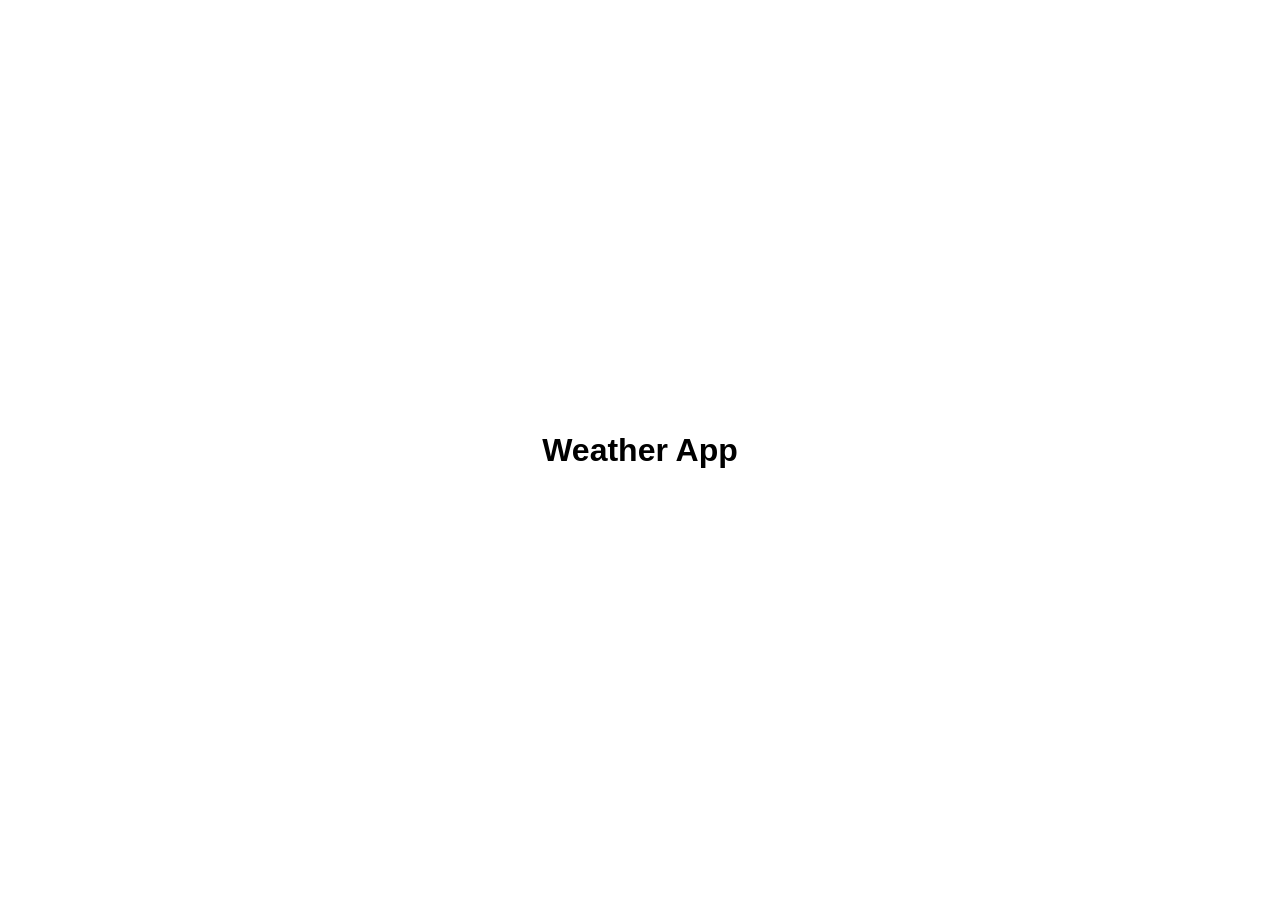
==== index.html @ d3a27dba "Add basic page with centered Weather App heading Co-Authored-By: Claude Sonnet 5.5 <noreply@anthropi" ====
<!DOCTYPE html>
<html lang="en">
<head>
  <meta charset="UTF-8">
  <meta name="viewport" content="width=device-width, initial-scale=1.0">
  <title>Weather App</title>
  <link rel="stylesheet" href="style.css">
</head>
<body>
  <h1>Weather App</h1>
  <script src="script.js"></script>
</body>
</html>
---- style.css ----
body {
  margin: 0;
  height: 100vh;
  display: flex;
  justify-content: center;
  align-items: center;
  font-family: sans-serif;
}
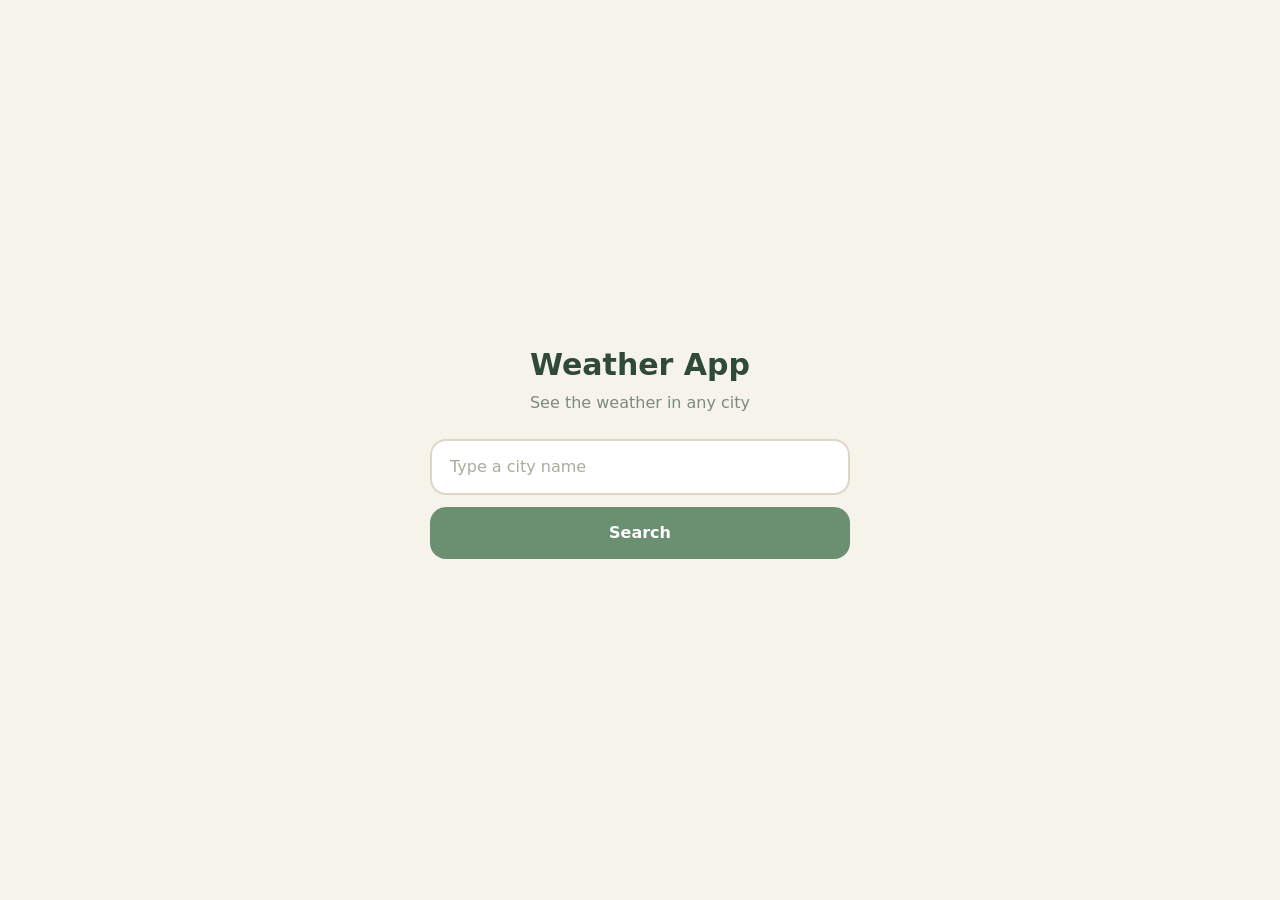
==== commit 19c4ce8a: "Build first screen: title, search box and Search button Co-Authored-By: Claude Sonnet 5.5 <noreply@a" ====
--- a/index.html
+++ b/index.html
@@ -7,7 +7,12 @@
   <link rel="stylesheet" href="style.css">
 </head>
 <body>
-  <h1>Weather App</h1>
+  <main class="app">
+    <h1>Weather App</h1>
+    <p class="tagline">See the weather in any city</p>
+    <input type="text" placeholder="Type a city name" aria-label="City name">
+    <button type="button">Search</button>
+  </main>
   <script src="script.js"></script>
 </body>
 </html>
--- a/style.css
+++ b/style.css
@@ -1,8 +1,74 @@
+:root {
+  --page: #f6f3ea;
+  --green: #6b8f71;
+  --green-dark: #2f4a37;
+  --line: #dcd6c4;
+  --text: #3b4a3f;
+}
+
+* {
+  box-sizing: border-box;
+}
+
 body {
   margin: 0;
-  height: 100vh;
+  min-height: 100vh;
   display: flex;
+  align-items: center;
   justify-content: center;
-  align-items: center;
-  font-family: sans-serif;
+  padding: 40px 20px;
+  background: var(--page);
+  color: var(--text);
+  font-family: ui-rounded, "Nunito", "Quicksand", "Varela Round", "Arial Rounded MT Bold", system-ui, sans-serif;
+  line-height: 1.5;
 }
+
+.app {
+  width: 100%;
+  max-width: 420px;
+}
+
+h1 {
+  margin: 0 0 4px;
+  text-align: center;
+  font-size: 30px;
+  color: var(--green-dark);
+}
+
+.tagline {
+  margin: 0 0 24px;
+  text-align: center;
+  color: #7d8a7f;
+}
+
+input {
+  width: 100%;
+  padding: 14px 18px;
+  font: inherit;
+  color: var(--text);
+  background: #fff;
+  border: 2px solid var(--line);
+  border-radius: 16px;
+  outline: none;
+}
+
+input::placeholder {
+  color: #a7ad9f;
+}
+
+input:focus {
+  border-color: var(--green);
+}
+
+button {
+  width: 100%;
+  margin-top: 12px;
+  padding: 14px 18px;
+  font: inherit;
+  font-weight: 700;
+  color: #fff;
+  background: var(--green);
+  border: none;
+  border-radius: 16px;
+  cursor: pointer;
+}
